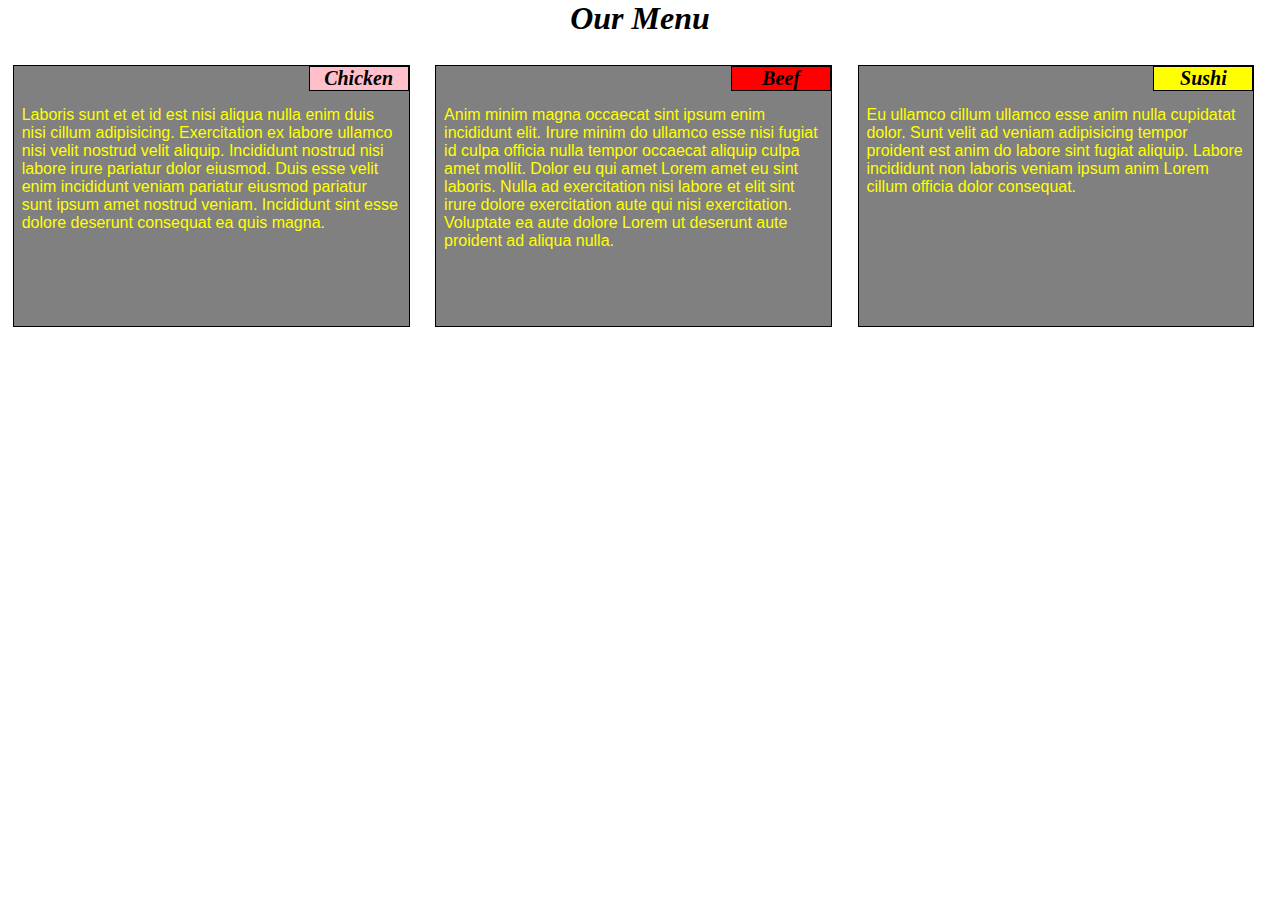
==== index.html @ f928ec4f "Module2 Course Code" ====
<!DOCTYPE html>
<html>

<head>
    <meta charset="utf-8">
    <meta name="viewport" content="width=device-width, initial-scale=1">
    <title>Assignment Solution for Module 2</title>
    <link rel="stylesheet" href="css/module2.css">
</head>

<body>
    <h1>Our Menu</h1>
    <div class="desktop tablet1 mobile">
        <p class="itemHeader chicken">Chicken</p>
        <p id=p1>Laboris sunt et et id est nisi aliqua nulla enim duis nisi cillum adipisicing. Exercitation ex labore ullamco nisi velit nostrud velit aliquip. Incididunt nostrud nisi labore irure pariatur dolor eiusmod. Duis esse velit enim incididunt veniam
            pariatur eiusmod pariatur sunt ipsum amet nostrud veniam. Incididunt sint esse dolore deserunt consequat ea quis magna.</p>
    </div>
    <div class="desktop tablet1 mobile">
        <p class="itemHeader beef">Beef</p>
        <p id=p1>Anim minim magna occaecat sint ipsum enim incididunt elit. Irure minim do ullamco esse nisi fugiat id culpa officia nulla tempor occaecat aliquip culpa amet mollit. Dolor eu qui amet Lorem amet eu sint laboris. Nulla ad exercitation nisi labore
            et elit sint irure dolore exercitation aute qui nisi exercitation. Voluptate ea aute dolore Lorem ut deserunt aute proident ad aliqua nulla.</p>
    </div>
    <div class="desktop tablet2 mobile">
        <p class="itemHeader sushi">Sushi</p>
        <p id=p1>Eu ullamco cillum ullamco esse anim nulla cupidatat dolor. Sunt velit ad veniam adipisicing tempor proident est anim do labore sint fugiat aliquip. Labore incididunt non laboris veniam ipsum anim Lorem cillum officia dolor consequat.</p>
    </div>
</body>

</html>
---- css/module2.css ----
* {
    box-sizing: border-box;
    margin: 0;
    padding: 0;
}
h1 {
    text-align: center;
    font-style: oblique;
    font-family: cursive, serif;
    margin-bottom: 15px;
}

#p1 {
    width: 100%;
    margin-right: auto;
    margin-left: auto;
    font-family: Helvetica, sans-serif;
    color: yellow;
    position: relative;
    min-height: 220px;
    margin-top: 40px;
    padding-left: 2%;
    padding-right: 2%;
}
.itemHeader {
    border: 1px solid black;
    font-size: 20px;
    font-weight: bold;
    font-style: italic;
    font-family: fantasy, serif;
    width: 100px;
    top: 0;
    right: 0;
    float: right;
    position: relative;
    text-align: center;
}
.chicken {
    color: black;
    background-color: pink;
}
.beef {
    color: black;
    background-color: red;
}
.sushi {
    color: black;
    background-color: yellow;
}

/********** Desktop devices only **********/

@media (min-width: 992px) {
    .desktop {
        float: left;
        border: 1px solid black;
        background-color: grey;
        margin: 1%;
        width: 31%;
    }
}

/********** Tablet devices only **********/

@media (min-width:768px) and (max-width: 991px) {
    .tablet1 {
        float: left;
        border: 1px solid black;
        background-color: grey;
        margin: 1%;
        width: 48%;
    }
    .tablet2 {
        float: left;
        border: 1px solid black;
        background-color: grey;
        margin: 1%;
        width: 98%;
    }
}

/********** Mobile devices only **********/

@media (max-width: 767px) {
    .mobile {
        float: left;
        border: 1px solid black;
        background-color: grey;
        margin: 1%;
        width: 98%;
    }
}
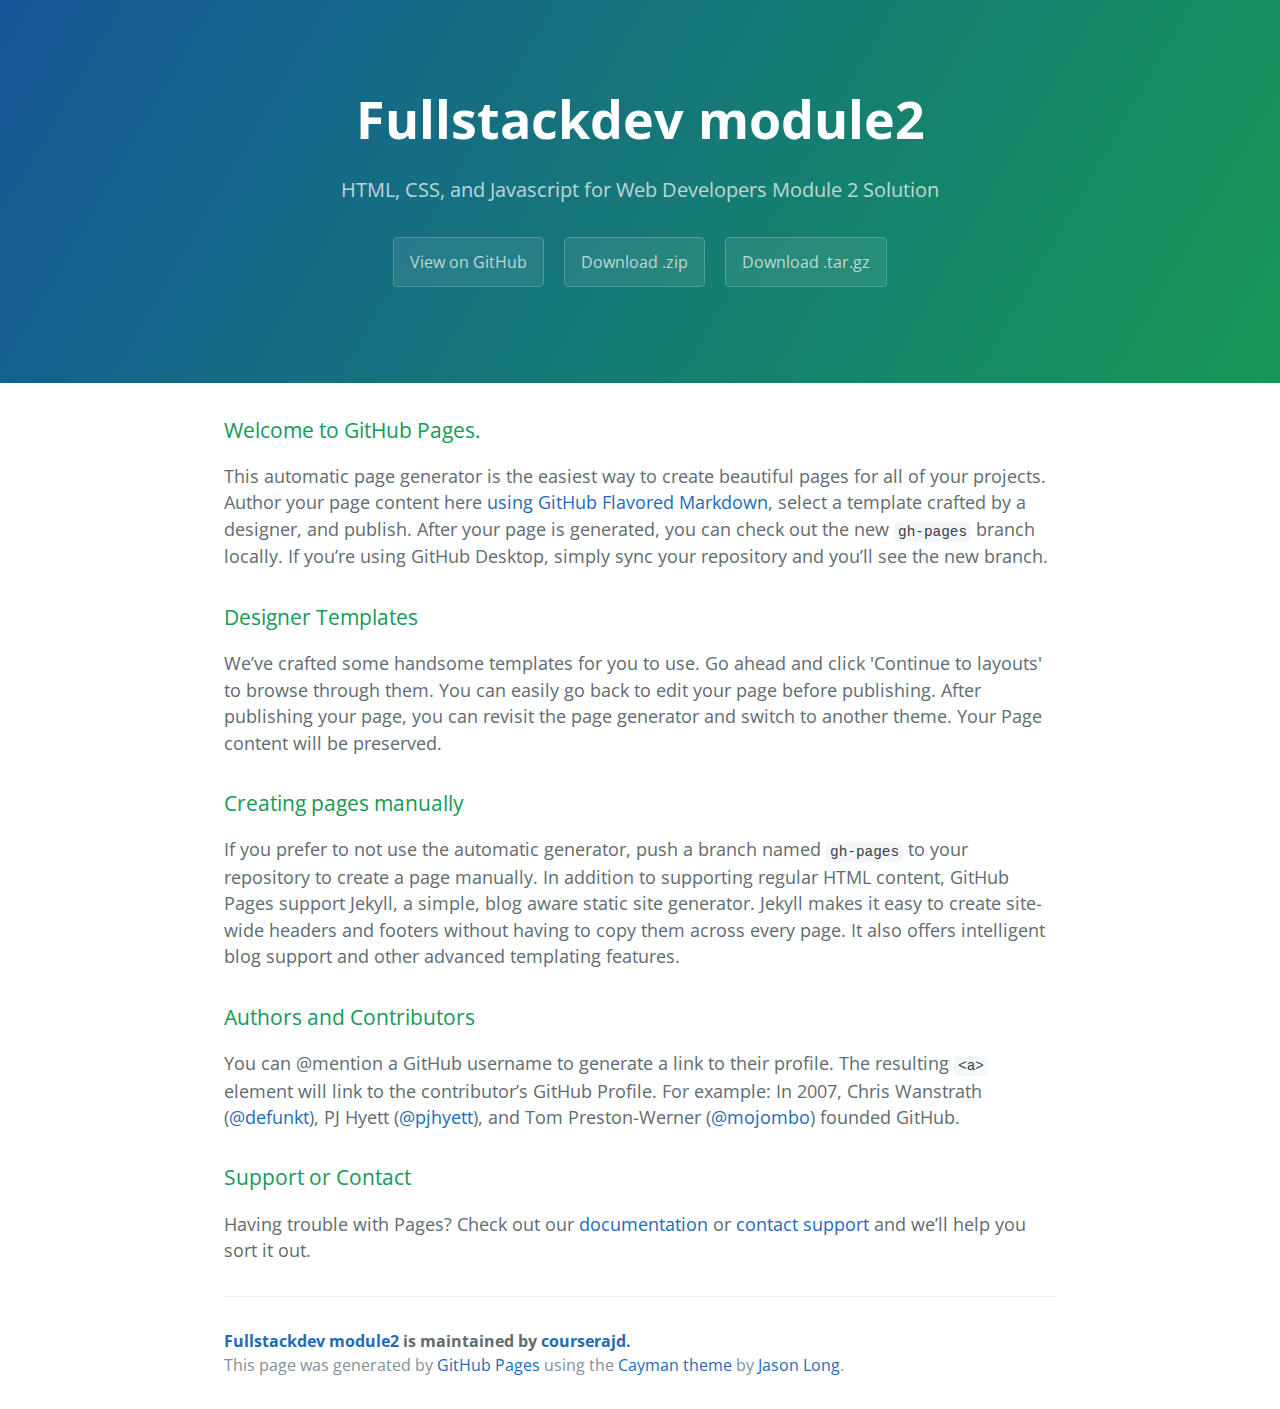
==== commit f3948318: "Create gh-pages branch via GitHub" ====
--- a/index.html
+++ b/index.html
@@ -1,29 +1,57 @@
 <!DOCTYPE html>
-<html>
+<html lang="en-us">
+  <head>
+    <meta charset="UTF-8">
+    <title>Fullstackdev module2 by courserajd</title>
+    <meta name="viewport" content="width=device-width, initial-scale=1">
+    <link rel="stylesheet" type="text/css" href="stylesheets/normalize.css" media="screen">
+    <link href='https://fonts.googleapis.com/css?family=Open+Sans:400,700' rel='stylesheet' type='text/css'>
+    <link rel="stylesheet" type="text/css" href="stylesheets/stylesheet.css" media="screen">
+    <link rel="stylesheet" type="text/css" href="stylesheets/github-light.css" media="screen">
+  </head>
+  <body>
+    <section class="page-header">
+      <h1 class="project-name">Fullstackdev module2</h1>
+      <h2 class="project-tagline">HTML, CSS, and Javascript for Web Developers Module 2 Solution</h2>
+      <a href="https://github.com/courserajd/fullstackdev_module2" class="btn">View on GitHub</a>
+      <a href="https://github.com/courserajd/fullstackdev_module2/zipball/master" class="btn">Download .zip</a>
+      <a href="https://github.com/courserajd/fullstackdev_module2/tarball/master" class="btn">Download .tar.gz</a>
+    </section>
 
-<head>
-    <meta charset="utf-8">
-    <meta name="viewport" content="width=device-width, initial-scale=1">
-    <title>Assignment Solution for Module 2</title>
-    <link rel="stylesheet" href="css/module2.css">
-</head>
+    <section class="main-content">
+      <h3>
+<a id="welcome-to-github-pages" class="anchor" href="#welcome-to-github-pages" aria-hidden="true"><span aria-hidden="true" class="octicon octicon-link"></span></a>Welcome to GitHub Pages.</h3>
 
-<body>
-    <h1>Our Menu</h1>
-    <div class="desktop tablet1 mobile">
-        <p class="itemHeader chicken">Chicken</p>
-        <p id=p1>Laboris sunt et et id est nisi aliqua nulla enim duis nisi cillum adipisicing. Exercitation ex labore ullamco nisi velit nostrud velit aliquip. Incididunt nostrud nisi labore irure pariatur dolor eiusmod. Duis esse velit enim incididunt veniam
-            pariatur eiusmod pariatur sunt ipsum amet nostrud veniam. Incididunt sint esse dolore deserunt consequat ea quis magna.</p>
-    </div>
-    <div class="desktop tablet1 mobile">
-        <p class="itemHeader beef">Beef</p>
-        <p id=p1>Anim minim magna occaecat sint ipsum enim incididunt elit. Irure minim do ullamco esse nisi fugiat id culpa officia nulla tempor occaecat aliquip culpa amet mollit. Dolor eu qui amet Lorem amet eu sint laboris. Nulla ad exercitation nisi labore
-            et elit sint irure dolore exercitation aute qui nisi exercitation. Voluptate ea aute dolore Lorem ut deserunt aute proident ad aliqua nulla.</p>
-    </div>
-    <div class="desktop tablet2 mobile">
-        <p class="itemHeader sushi">Sushi</p>
-        <p id=p1>Eu ullamco cillum ullamco esse anim nulla cupidatat dolor. Sunt velit ad veniam adipisicing tempor proident est anim do labore sint fugiat aliquip. Labore incididunt non laboris veniam ipsum anim Lorem cillum officia dolor consequat.</p>
-    </div>
-</body>
+<p>This automatic page generator is the easiest way to create beautiful pages for all of your projects. Author your page content here <a href="https://guides.github.com/features/mastering-markdown/">using GitHub Flavored Markdown</a>, select a template crafted by a designer, and publish. After your page is generated, you can check out the new <code>gh-pages</code> branch locally. If you’re using GitHub Desktop, simply sync your repository and you’ll see the new branch.</p>
 
+<h3>
+<a id="designer-templates" class="anchor" href="#designer-templates" aria-hidden="true"><span aria-hidden="true" class="octicon octicon-link"></span></a>Designer Templates</h3>
+
+<p>We’ve crafted some handsome templates for you to use. Go ahead and click 'Continue to layouts' to browse through them. You can easily go back to edit your page before publishing. After publishing your page, you can revisit the page generator and switch to another theme. Your Page content will be preserved.</p>
+
+<h3>
+<a id="creating-pages-manually" class="anchor" href="#creating-pages-manually" aria-hidden="true"><span aria-hidden="true" class="octicon octicon-link"></span></a>Creating pages manually</h3>
+
+<p>If you prefer to not use the automatic generator, push a branch named <code>gh-pages</code> to your repository to create a page manually. In addition to supporting regular HTML content, GitHub Pages support Jekyll, a simple, blog aware static site generator. Jekyll makes it easy to create site-wide headers and footers without having to copy them across every page. It also offers intelligent blog support and other advanced templating features.</p>
+
+<h3>
+<a id="authors-and-contributors" class="anchor" href="#authors-and-contributors" aria-hidden="true"><span aria-hidden="true" class="octicon octicon-link"></span></a>Authors and Contributors</h3>
+
+<p>You can @mention a GitHub username to generate a link to their profile. The resulting <code>&lt;a&gt;</code> element will link to the contributor’s GitHub Profile. For example: In 2007, Chris Wanstrath (<a href="https://github.com/defunkt" class="user-mention">@defunkt</a>), PJ Hyett (<a href="https://github.com/pjhyett" class="user-mention">@pjhyett</a>), and Tom Preston-Werner (<a href="https://github.com/mojombo" class="user-mention">@mojombo</a>) founded GitHub.</p>
+
+<h3>
+<a id="support-or-contact" class="anchor" href="#support-or-contact" aria-hidden="true"><span aria-hidden="true" class="octicon octicon-link"></span></a>Support or Contact</h3>
+
+<p>Having trouble with Pages? Check out our <a href="https://help.github.com/pages">documentation</a> or <a href="https://github.com/contact">contact support</a> and we’ll help you sort it out.</p>
+
+      <footer class="site-footer">
+        <span class="site-footer-owner"><a href="https://github.com/courserajd/fullstackdev_module2">Fullstackdev module2</a> is maintained by <a href="https://github.com/courserajd">courserajd</a>.</span>
+
+        <span class="site-footer-credits">This page was generated by <a href="https://pages.github.com">GitHub Pages</a> using the <a href="https://github.com/jasonlong/cayman-theme">Cayman theme</a> by <a href="https://twitter.com/jasonlong">Jason Long</a>.</span>
+      </footer>
+
+    </section>
+
+  
+  </body>
 </html>
--- a/stylesheets/stylesheet.css
+++ b/stylesheets/stylesheet.css
@@ -0,0 +1,245 @@
+* {
+  box-sizing: border-box; }
+
+body {
+  padding: 0;
+  margin: 0;
+  font-family: "Open Sans", "Helvetica Neue", Helvetica, Arial, sans-serif;
+  font-size: 16px;
+  line-height: 1.5;
+  color: #606c71; }
+
+a {
+  color: #1e6bb8;
+  text-decoration: none; }
+  a:hover {
+    text-decoration: underline; }
+
+.btn {
+  display: inline-block;
+  margin-bottom: 1rem;
+  color: rgba(255, 255, 255, 0.7);
+  background-color: rgba(255, 255, 255, 0.08);
+  border-color: rgba(255, 255, 255, 0.2);
+  border-style: solid;
+  border-width: 1px;
+  border-radius: 0.3rem;
+  transition: color 0.2s, background-color 0.2s, border-color 0.2s; }
+  .btn + .btn {
+    margin-left: 1rem; }
+
+.btn:hover {
+  color: rgba(255, 255, 255, 0.8);
+  text-decoration: none;
+  background-color: rgba(255, 255, 255, 0.2);
+  border-color: rgba(255, 255, 255, 0.3); }
+
+@media screen and (min-width: 64em) {
+  .btn {
+    padding: 0.75rem 1rem; } }
+
+@media screen and (min-width: 42em) and (max-width: 64em) {
+  .btn {
+    padding: 0.6rem 0.9rem;
+    font-size: 0.9rem; } }
+
+@media screen and (max-width: 42em) {
+  .btn {
+    display: block;
+    width: 100%;
+    padding: 0.75rem;
+    font-size: 0.9rem; }
+    .btn + .btn {
+      margin-top: 1rem;
+      margin-left: 0; } }
+
+.page-header {
+  color: #fff;
+  text-align: center;
+  background-color: #159957;
+  background-image: linear-gradient(120deg, #155799, #159957); }
+
+@media screen and (min-width: 64em) {
+  .page-header {
+    padding: 5rem 6rem; } }
+
+@media screen and (min-width: 42em) and (max-width: 64em) {
+  .page-header {
+    padding: 3rem 4rem; } }
+
+@media screen and (max-width: 42em) {
+  .page-header {
+    padding: 2rem 1rem; } }
+
+.project-name {
+  margin-top: 0;
+  margin-bottom: 0.1rem; }
+
+@media screen and (min-width: 64em) {
+  .project-name {
+    font-size: 3.25rem; } }
+
+@media screen and (min-width: 42em) and (max-width: 64em) {
+  .project-name {
+    font-size: 2.25rem; } }
+
+@media screen and (max-width: 42em) {
+  .project-name {
+    font-size: 1.75rem; } }
+
+.project-tagline {
+  margin-bottom: 2rem;
+  font-weight: normal;
+  opacity: 0.7; }
+
+@media screen and (min-width: 64em) {
+  .project-tagline {
+    font-size: 1.25rem; } }
+
+@media screen and (min-width: 42em) and (max-width: 64em) {
+  .project-tagline {
+    font-size: 1.15rem; } }
+
+@media screen and (max-width: 42em) {
+  .project-tagline {
+    font-size: 1rem; } }
+
+.main-content :first-child {
+  margin-top: 0; }
+.main-content img {
+  max-width: 100%; }
+.main-content h1, .main-content h2, .main-content h3, .main-content h4, .main-content h5, .main-content h6 {
+  margin-top: 2rem;
+  margin-bottom: 1rem;
+  font-weight: normal;
+  color: #159957; }
+.main-content p {
+  margin-bottom: 1em; }
+.main-content code {
+  padding: 2px 4px;
+  font-family: Consolas, "Liberation Mono", Menlo, Courier, monospace;
+  font-size: 0.9rem;
+  color: #383e41;
+  background-color: #f3f6fa;
+  border-radius: 0.3rem; }
+.main-content pre {
+  padding: 0.8rem;
+  margin-top: 0;
+  margin-bottom: 1rem;
+  font: 1rem Consolas, "Liberation Mono", Menlo, Courier, monospace;
+  color: #567482;
+  word-wrap: normal;
+  background-color: #f3f6fa;
+  border: solid 1px #dce6f0;
+  border-radius: 0.3rem; }
+  .main-content pre > code {
+    padding: 0;
+    margin: 0;
+    font-size: 0.9rem;
+    color: #567482;
+    word-break: normal;
+    white-space: pre;
+    background: transparent;
+    border: 0; }
+.main-content .highlight {
+  margin-bottom: 1rem; }
+  .main-content .highlight pre {
+    margin-bottom: 0;
+    word-break: normal; }
+.main-content .highlight pre, .main-content pre {
+  padding: 0.8rem;
+  overflow: auto;
+  font-size: 0.9rem;
+  line-height: 1.45;
+  border-radius: 0.3rem; }
+.main-content pre code, .main-content pre tt {
+  display: inline;
+  max-width: initial;
+  padding: 0;
+  margin: 0;
+  overflow: initial;
+  line-height: inherit;
+  word-wrap: normal;
+  background-color: transparent;
+  border: 0; }
+  .main-content pre code:before, .main-content pre code:after, .main-content pre tt:before, .main-content pre tt:after {
+    content: normal; }
+.main-content ul, .main-content ol {
+  margin-top: 0; }
+.main-content blockquote {
+  padding: 0 1rem;
+  margin-left: 0;
+  color: #819198;
+  border-left: 0.3rem solid #dce6f0; }
+  .main-content blockquote > :first-child {
+    margin-top: 0; }
+  .main-content blockquote > :last-child {
+    margin-bottom: 0; }
+.main-content table {
+  display: block;
+  width: 100%;
+  overflow: auto;
+  word-break: normal;
+  word-break: keep-all; }
+  .main-content table th {
+    font-weight: bold; }
+  .main-content table th, .main-content table td {
+    padding: 0.5rem 1rem;
+    border: 1px solid #e9ebec; }
+.main-content dl {
+  padding: 0; }
+  .main-content dl dt {
+    padding: 0;
+    margin-top: 1rem;
+    font-size: 1rem;
+    font-weight: bold; }
+  .main-content dl dd {
+    padding: 0;
+    margin-bottom: 1rem; }
+.main-content hr {
+  height: 2px;
+  padding: 0;
+  margin: 1rem 0;
+  background-color: #eff0f1;
+  border: 0; }
+
+@media screen and (min-width: 64em) {
+  .main-content {
+    max-width: 64rem;
+    padding: 2rem 6rem;
+    margin: 0 auto;
+    font-size: 1.1rem; } }
+
+@media screen and (min-width: 42em) and (max-width: 64em) {
+  .main-content {
+    padding: 2rem 4rem;
+    font-size: 1.1rem; } }
+
+@media screen and (max-width: 42em) {
+  .main-content {
+    padding: 2rem 1rem;
+    font-size: 1rem; } }
+
+.site-footer {
+  padding-top: 2rem;
+  margin-top: 2rem;
+  border-top: solid 1px #eff0f1; }
+
+.site-footer-owner {
+  display: block;
+  font-weight: bold; }
+
+.site-footer-credits {
+  color: #819198; }
+
+@media screen and (min-width: 64em) {
+  .site-footer {
+    font-size: 1rem; } }
+
+@media screen and (min-width: 42em) and (max-width: 64em) {
+  .site-footer {
+    font-size: 1rem; } }
+
+@media screen and (max-width: 42em) {
+  .site-footer {
+    font-size: 0.9rem; } }
--- a/stylesheets/github-light.css
+++ b/stylesheets/github-light.css
@@ -0,0 +1,124 @@
+/*
+The MIT License (MIT)
+
+Copyright (c) 2016 GitHub, Inc.
+
+Permission is hereby granted, free of charge, to any person obtaining a copy
+of this software and associated documentation files (the "Software"), to deal
+in the Software without restriction, including without limitation the rights
+to use, copy, modify, merge, publish, distribute, sublicense, and/or sell
+copies of the Software, and to permit persons to whom the Software is
+furnished to do so, subject to the following conditions:
+
+The above copyright notice and this permission notice shall be included in all
+copies or substantial portions of the Software.
+
+THE SOFTWARE IS PROVIDED "AS IS", WITHOUT WARRANTY OF ANY KIND, EXPRESS OR
+IMPLIED, INCLUDING BUT NOT LIMITED TO THE WARRANTIES OF MERCHANTABILITY,
+FITNESS FOR A PARTICULAR PURPOSE AND NONINFRINGEMENT. IN NO EVENT SHALL THE
+AUTHORS OR COPYRIGHT HOLDERS BE LIABLE FOR ANY CLAIM, DAMAGES OR OTHER
+LIABILITY, WHETHER IN AN ACTION OF CONTRACT, TORT OR OTHERWISE, ARISING FROM,
+OUT OF OR IN CONNECTION WITH THE SOFTWARE OR THE USE OR OTHER DEALINGS IN THE
+SOFTWARE.
+
+*/
+
+.pl-c /* comment */ {
+  color: #969896;
+}
+
+.pl-c1 /* constant, variable.other.constant, support, meta.property-name, support.constant, support.variable, meta.module-reference, markup.raw, meta.diff.header */,
+.pl-s .pl-v /* string variable */ {
+  color: #0086b3;
+}
+
+.pl-e /* entity */,
+.pl-en /* entity.name */ {
+  color: #795da3;
+}
+
+.pl-smi /* variable.parameter.function, storage.modifier.package, storage.modifier.import, storage.type.java, variable.other */,
+.pl-s .pl-s1 /* string source */ {
+  color: #333;
+}
+
+.pl-ent /* entity.name.tag */ {
+  color: #63a35c;
+}
+
+.pl-k /* keyword, storage, storage.type */ {
+  color: #a71d5d;
+}
+
+.pl-s /* string */,
+.pl-pds /* punctuation.definition.string, string.regexp.character-class */,
+.pl-s .pl-pse .pl-s1 /* string punctuation.section.embedded source */,
+.pl-sr /* string.regexp */,
+.pl-sr .pl-cce /* string.regexp constant.character.escape */,
+.pl-sr .pl-sre /* string.regexp source.ruby.embedded */,
+.pl-sr .pl-sra /* string.regexp string.regexp.arbitrary-repitition */ {
+  color: #183691;
+}
+
+.pl-v /* variable */ {
+  color: #ed6a43;
+}
+
+.pl-id /* invalid.deprecated */ {
+  color: #b52a1d;
+}
+
+.pl-ii /* invalid.illegal */ {
+  color: #f8f8f8;
+  background-color: #b52a1d;
+}
+
+.pl-sr .pl-cce /* string.regexp constant.character.escape */ {
+  font-weight: bold;
+  color: #63a35c;
+}
+
+.pl-ml /* markup.list */ {
+  color: #693a17;
+}
+
+.pl-mh /* markup.heading */,
+.pl-mh .pl-en /* markup.heading entity.name */,
+.pl-ms /* meta.separator */ {
+  font-weight: bold;
+  color: #1d3e81;
+}
+
+.pl-mq /* markup.quote */ {
+  color: #008080;
+}
+
+.pl-mi /* markup.italic */ {
+  font-style: italic;
+  color: #333;
+}
+
+.pl-mb /* markup.bold */ {
+  font-weight: bold;
+  color: #333;
+}
+
+.pl-md /* markup.deleted, meta.diff.header.from-file */ {
+  color: #bd2c00;
+  background-color: #ffecec;
+}
+
+.pl-mi1 /* markup.inserted, meta.diff.header.to-file */ {
+  color: #55a532;
+  background-color: #eaffea;
+}
+
+.pl-mdr /* meta.diff.range */ {
+  font-weight: bold;
+  color: #795da3;
+}
+
+.pl-mo /* meta.output */ {
+  color: #1d3e81;
+}
+
